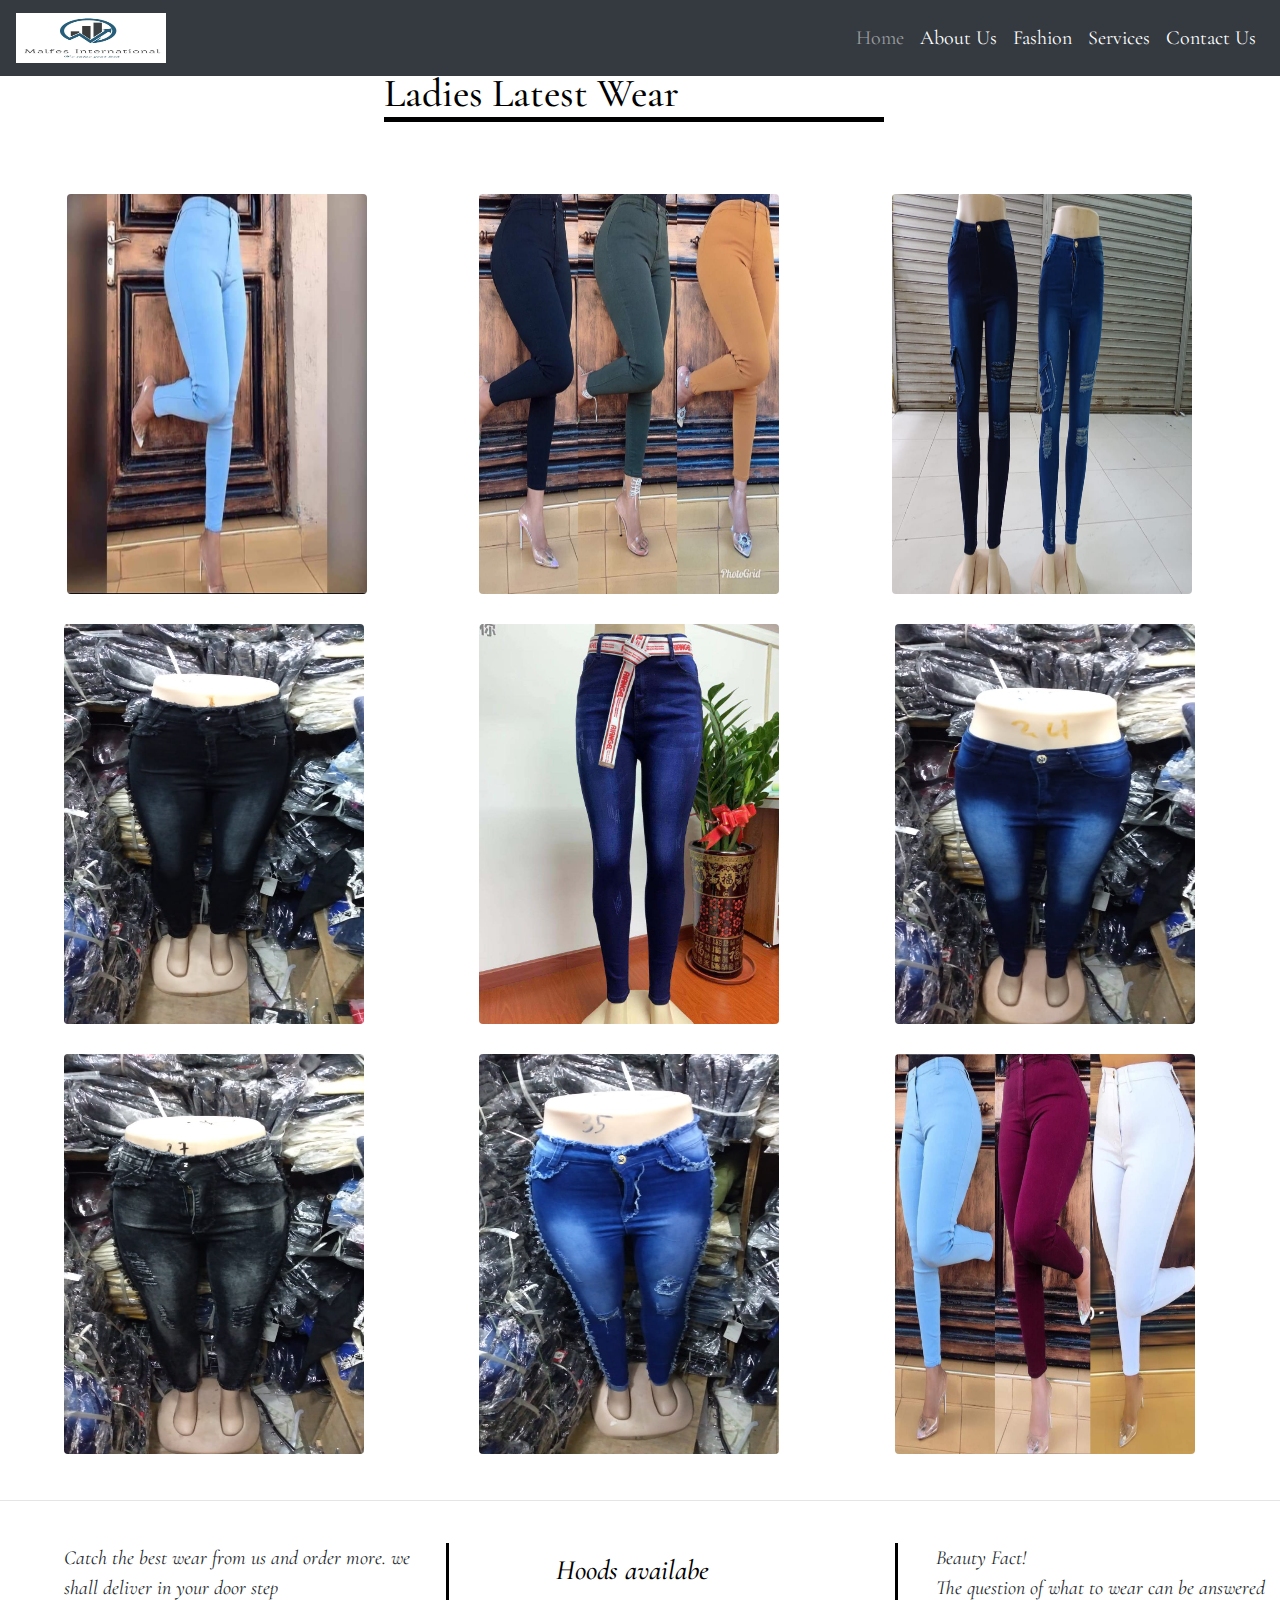
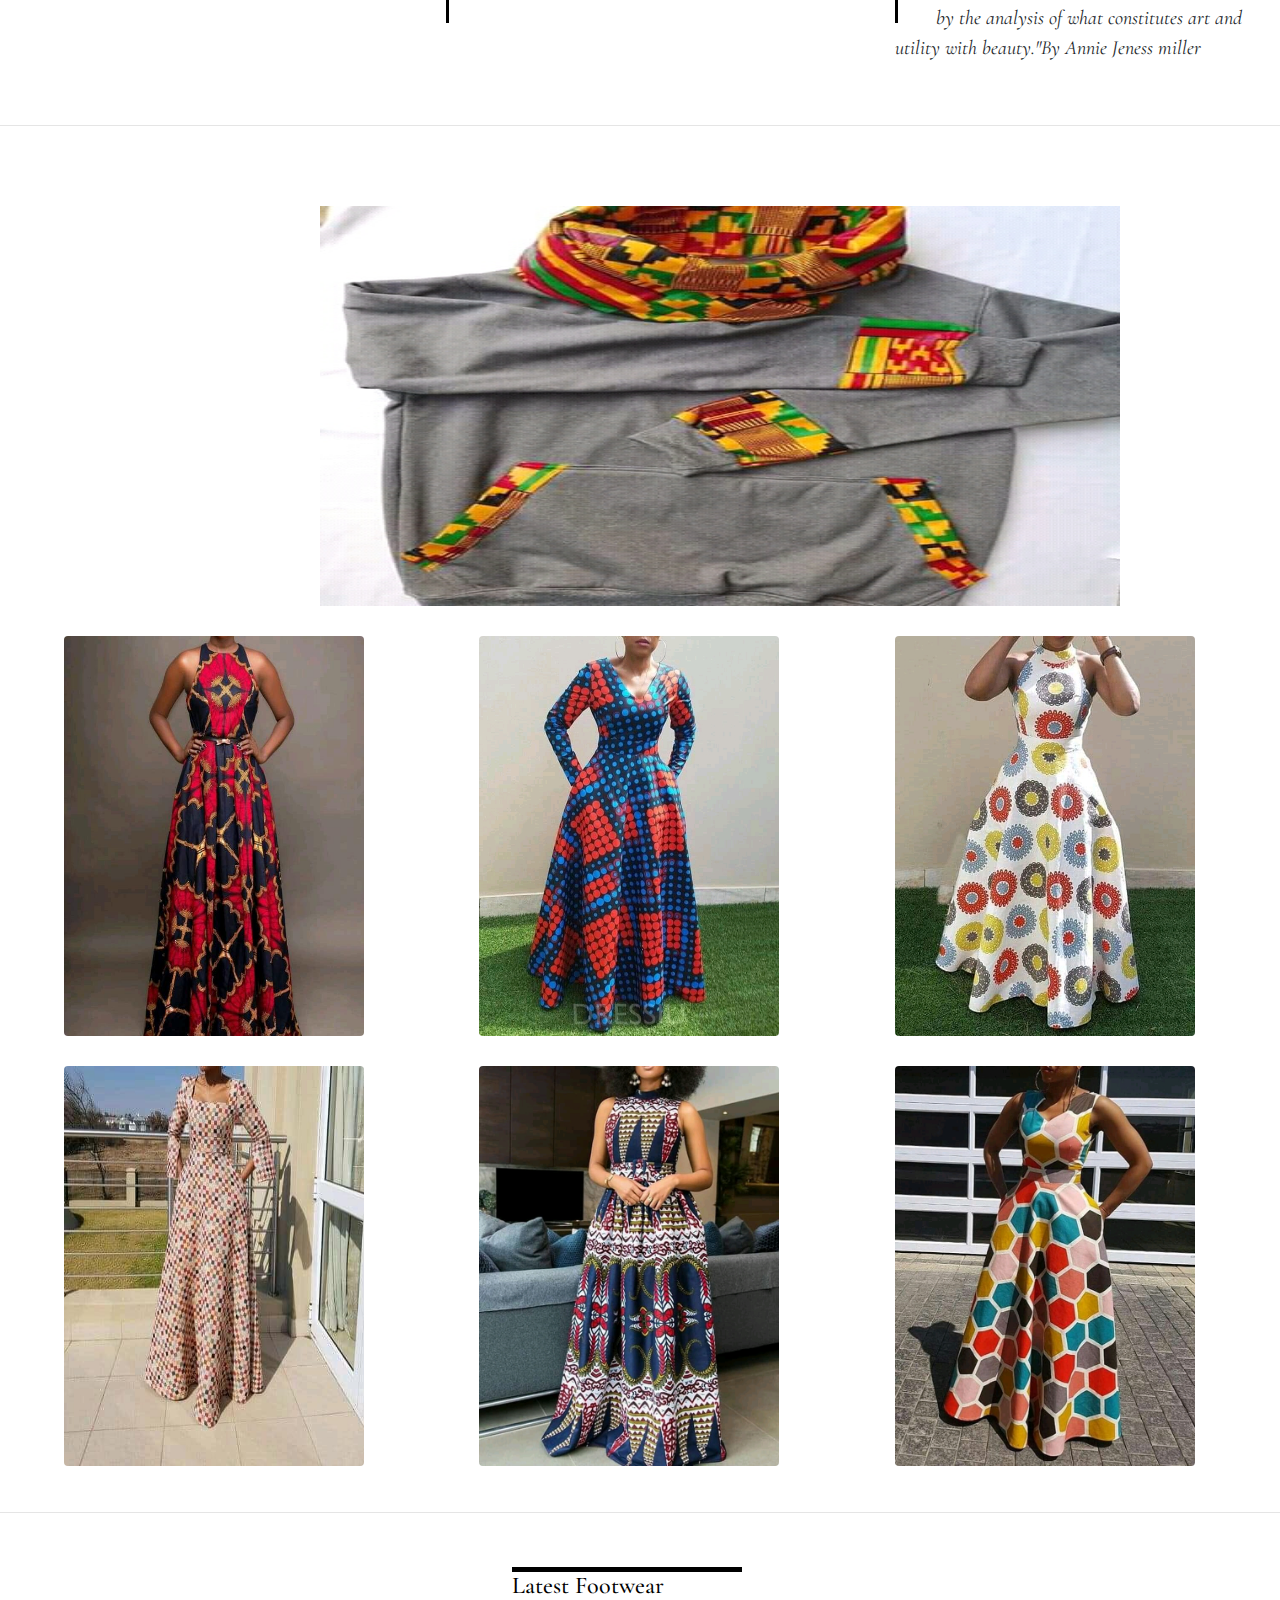
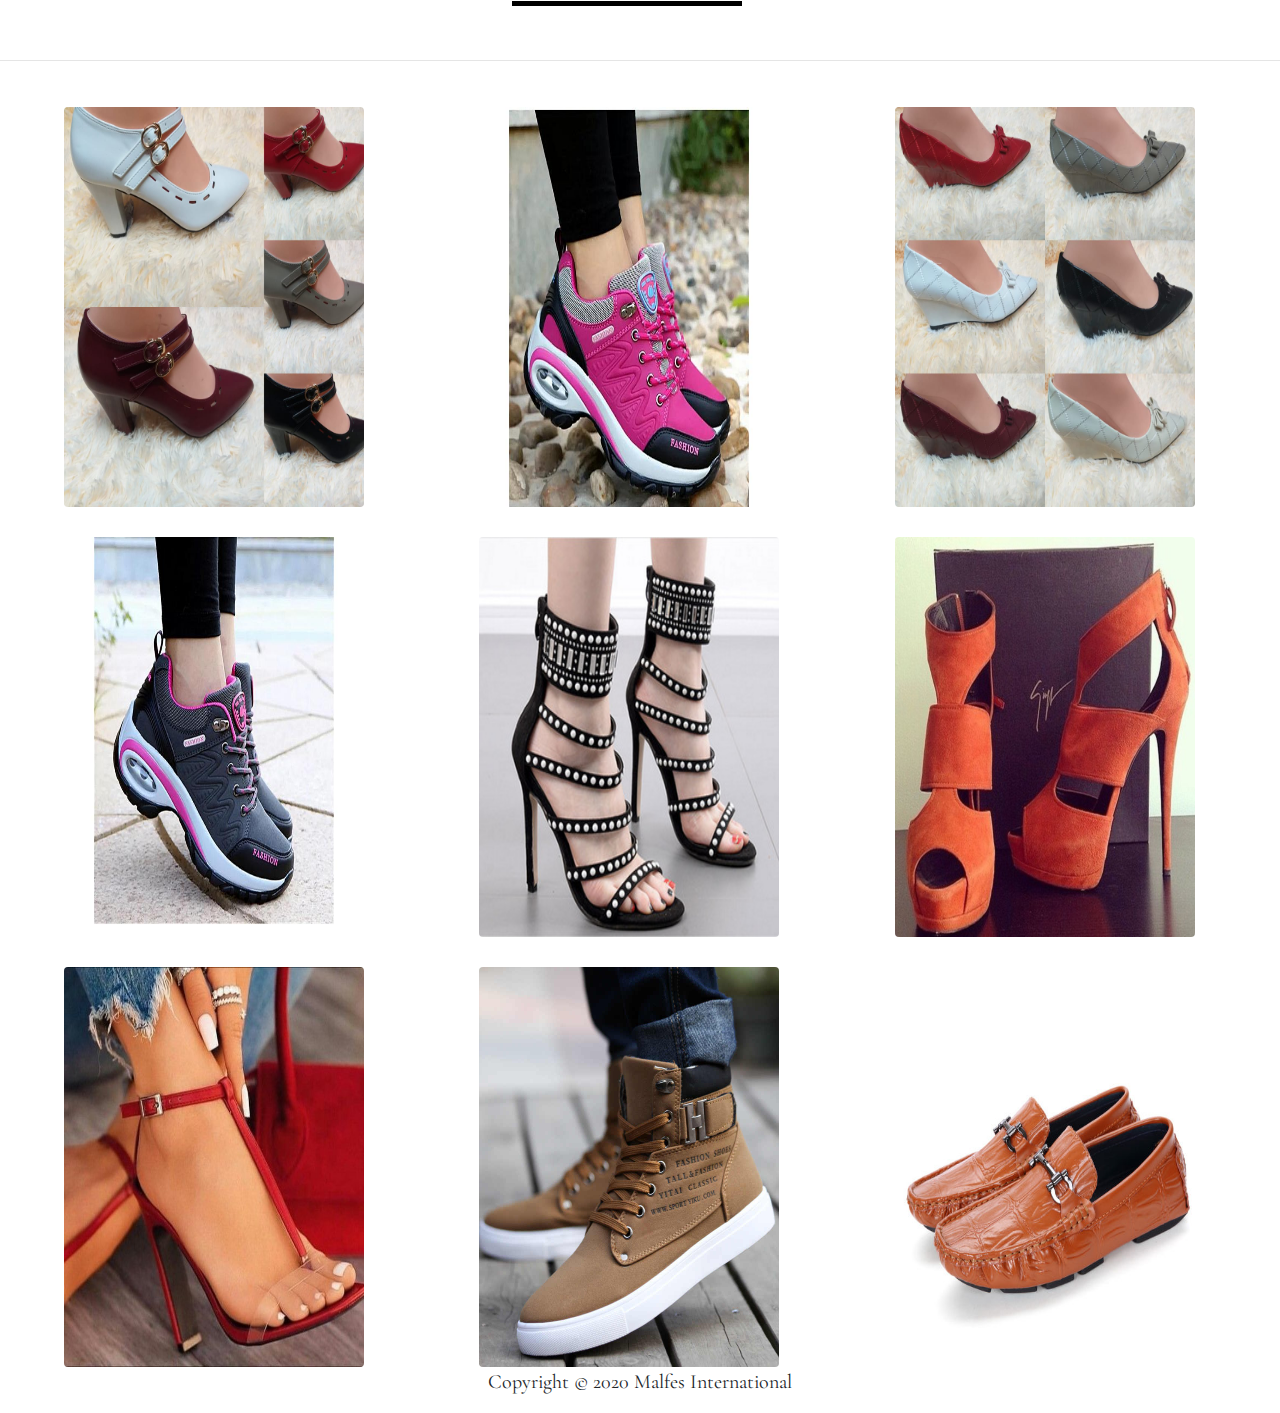
==== fashion.html @ bee65e76 "add all files" ====
<!DOCTYPE html>
<html lang="en">
<head>
    <meta charset="UTF-8">
    <meta name="viewport" content="width=device-width, initial-scale=1.0">
    <title>Fashion</title>
    <link rel="stylesheet" href="https://maxcdn.bootstrapcdn.com/bootstrap/4.5.0/css/bootstrap.min.css">
    <script src="https://ajax.googleapis.com/ajax/libs/jquery/3.5.1/jquery.min.js"></script>
    <script src="https://cdnjs.cloudflare.com/ajax/libs/popper.js/1.16.0/umd/popper.min.js"></script>
    <script src="https://maxcdn.bootstrapcdn.com/bootstrap/4.5.0/js/bootstrap.min.js"></script>
    <link href="CSS/fashion.css" rel="stylesheet" type="text/css">
    <link src="./Varta.Bold.ttf">

</head>
<body>
    <header>
        <div>
          <div>
              <nav class="navbar navbar-expand-sm bg-dark navbar-dark fixed-top ">
                <div>
                  <a class="navbar-brand center" href="#">
                    <img class="logo" src="images/maggylogo.jpg" alt="">
                  </a>
                </div>
              
                <button class="navbar-toggler" type="button" data-toggle="collapse" data-target="#collapsibleNavbar">
                  <span class="navbar-toggler-icon"></span>
                </button>
                <div class="collapse navbar-collapse links" id="collapsibleNavbar">
                  <ul class="navbar-nav ml-auto">
                    <li class="nav-item">
                      <a class="nav-link" href="index.html">Home</a>
                    </li>
                    <li class="nav-item">
                      <a class="nav-link text-white ml-auto" href="About.html">About Us</a>
                    </li>    
                    <li class="nav-item">
                        <a class="nav-link text-white" href="fashion.html">Fashion</a>
                      </li>
                      <li class="nav-item">
                        <a class="nav-link text-white" href="services.html">Services</a>
                      </li>
                      <li class="nav-item">
                        <a class="nav-link text-white" href="contact-us.html">Contact Us</a>
                      </li>
                  </ul>
                </div>  
              </nav>
    </header>
   
    <h1 class="title">Ladies Latest Wear</h1>
<div class="images">
    <div class="row" id="heading">
    <div class="col-md-4">
        
        <img src="images/new/trou1.jpg" class="rounded"width="300px" height="400px" id="blue"><br>
        </div>
        <div class="col-md-4">
            <img src="images/new/trou2.jpg" class="rounded" width="300px" height="400px" id="topmen"><br>
        </div>
    <div class="col-md-4">
         <img src="images/new/Trou3.jpg" class="rounded" width="300px" height="400px" id="move2"><br>
    </div>
    </div>
    </div>
<br><div class="row" id="century">
    <div class="col-md-4 pic1">
        <img src="images/new/trou10.jpg" class="rounded"width="300px" height="400px" id="pic1">
        <p id="pic1-p">A call for Reform dress had begun in the mid 19th century, as men and women argued that the amount of women’s underclothing, the constrictive corset, and the sheer weight of women’s clothes were all harmful to women’s health.<br> 
        Aesthetic or artistic dress was sparked by influential artists and designers .<br>
        Paintings increased the popularity of the style, at first within the art community, and then more widely.</p>
    </div>
    <div class="col-md-4 pic2">
        <img src="images/new/trou5.jpg"class="rounded" width="300px"height="400px" id="pic2">
        <p id="pic2-p">The fashionable silhouette of the 1830s was created by a series of undergarments .<br>
        In addition to the requisite long, tightly-laced corset, the giant leg-o-mutton sleeves also <br>
        necessitated support to maintain their shape.</p>
    </div>
    <div class="col-md-4 pic3">
        <img src="images/new/trou6.jpg"class="rounded"width="300px" height="400px" id="pic3">
        <p id="pic3-p">Menswear reflected many of the same influences in womenswear.<br>
        Indeed, the general silhouette of men’s clothing resembled that of women’s. <br>
        Coats nipped in at the waist, their skirts flared, and most notably, sleeves featured a marked fullness t
        hat puffed at the shoulder, echoing the gigot sleeves of female fashions.</p>
    </div>
    </div>
<br><div class="row"id="century">
    <div class="col-md-4 pic4">
        <img src="images/new/trou11.jpg"class="rounded" width="300px" height="400px" id="pic4">
        <p id="pic4-p">During the day, the dress coat and frock coat were worn with trousers, which were usually a lighter color than the coat.<br>
        Trousers were generally narrowly fitted and featured instep straps around the foot to maintain a firm line; a fashionable choice.</p>
    </div>
    <div class="col-md-4 pic5">
        <img src="images/new/trou8.jpg" class="rounded"width="300px" height="400px" id="pic5">
        <p id="pic5-p">Boys remained in dresses, like their sisters, with white drawers underneath until about age three or four,<br>
        when they were breeched, a symbolic act of donning their first trousers. They then entered a transitional phase in which they were still too young for trousers and jackets . <br>
        Instead, from ages three to seven or eight, boys wore tunic-dresses over trousers. These tunics could take many forms, from those much like a man’s frock coat, to loosely-cut versions that were worn with a wide belt.<br>
        By eight years of age, a boy moved into jackets and trousers, and was then considered fully breeched (Callahan).</p>
    </div>
    <div class="col-md-4 pic6">
        <img src="images/new/trou9.jpg"class="rounded" width="300px" height="400px" id="pic6">
        <p id="pic6-p">Fashions for young girls were modeled after adult styles. One of the only distinguishing features was the length of the skirt. During the 1830s, the hemline was calf-length for young girls, lengthening as she aged. Young girls’ dresses were cut<br>
        with low necklines, almost off-the-shoulder and often featured elbow-length sleeves, another element that was unique to childhood </p>
    </div>
    </div>
    <br><hr>
        <div class="head">   
    <div class="row">
    <div class="col-md-4" id="left">
        <p class="paragraph">Catch the best wear from us and order more. we shall deliver in your door step</p>
    </div>
    <div class="col-md-4" >
        <h3 class="title2">Hoods availabe</h3>
    </div>
    <div class="col-md-4" id="right">
        <p class="paragraph">Beauty Fact!<br>The question of what to wear can be answered <br>by the analysis of what constitutes art and utility with beauty."<cite>By Annie Jeness miller</cite></p>
    </div>
    </div>
    </div>
    <br><hr>   
    <div class="slideshow-container">
        <img  class="slides" src="images/new/hood1.jpg" width="800px" height="400px">
        <img class="slides" src="images/new/hood2.jpg" width="800px" height="400px">
        <img class="slides" src="images/new/hood3.jpg" width="800px" height="400px">
        <img class="slides" src="images/new/hood4.jpg" width="800px" height="400px">
        <img class="slides" src="images/new/hood5.jpg" width="800px" height="400px">
    </div>
<br><div class="row" id="century">
        <div class="col-md-4 pic7">
        <img src="images/new/dress1.jpg"class="rounded" width="300px" height="400px" id="pic7">
        <p id="pic7-p">women chose this outfit intended to serve as serviceable, neat daywear.<br>
        Made of the best material you can ever have. Please don't afford to fail to get one bacause it will be a big lose to you</p>
    </div>
    <div class="col-md-4 pic8">
        <img src="images/new/dress2.jpg" class="rounded"width="300px" height="400px" id="pic8">
        <p id="pic8-p">women chose this outfit intended to serve as serviceable, neat daywear.<br>
            Made of the best material you can ever have. Please don't afford to fail to get one bacause it will be a big lose to you</p>
    </div>
    <div class="col-md-4 pic9">
        <img src="images/new/dress3.jpg" class="rounded"width="300px" height="400px" id="pic9">
        <p id="pic9-p">women chose this outfit intended to serve as serviceable, neat daywear.<br>
            Made of the best material you can ever have. Please don't afford to fail to get one bacause it will be a big lose to you</p>
    </div>
</div>
<br><div class="row" id="century">
    <div class="col-md-4 pic10">
        <img src="images/new/dress4.jpg" class="rounded"width="300px" height="400px" id="pic10">
        <p id="pic10-p">women chose this outfit intended to serve as serviceable, neat daywear.<br>
            Made of the best material you can ever have. Please don't afford to fail to get one bacause it will be a big lose to you</p>
    </div>
    <div class="col-md-4 pic11">
        <img src="images/new/dress5.jpg"class="rounded" width="300px" height="400px" id="pic11">
        <p id="pic11-p">women chose this outfit intended to serve as serviceable, neat daywear.<br>
        Soft-front shirts were introduced during this period but they  became widespread in the 1920s.<br></p>
    </div>
    <div class="col-md-4 pic12">
        <img src="images/new/dress6.jpg"class="rounded" width="300px" height="400px" id="pic12">
        <p id="pic12-p">women chose this outfit intended to serve as serviceable, neat daywear.<br>
            Made of the best material you can ever have. Please don't afford to fail to get one bacause it will be a big lose to you</p>
    </div>
</div>
    <br><hr>
        <h4 class="title3">Latest Footwear</h4>
    <br><hr>
<br><div class="row" id="twenties">
        <div class="col-md-4 twenties">
        <img src="images/new/shoe1.jpg" class="rounded"width="300px" height="400px"id="slide1">
        <p id="slide1-p">Best shoes u can have<br>
        Descriptions and price</p>
    </div>
    <div class="col-md-4 slide">
        <img src="images/new/shoe2.jpg" class="rounded"width="300px" height="400px" id="slide2">
        <p id="slide2-p">Best shoes u can have<br>
            Descriptions and price</p>
    </div>
    <div class="col-md-4 slider">
        <img src="images/new/shoe3.jpg"  class="rounded"width="300px" height="400px" id="slide3">
        <p id="slide3-p">Best shoes u can have.</p>
    </div>
</div>
<br><div class="row" id="twenties2">
    <div class="col-md-4 men1">
        <img src="images/new/shoe4.jpg"class="rounded" width="300px" height="400px" id="men1">
        <p id="men1-p">Best shoes u can have<br>
            Descriptions and price</p>
    </div>
    <div class="col-md-4 men2">
        <img src="images/new/2.jpg"class="rounded" width="300px" height="400px" id="men2">
        <p id="men2-p">Best shoes u can have<br>
            Descriptions and price</p>
    </div>
    <div class="col-md-4 men3">
        <img src="images/new/3.jpg" class="rounded"width="300px" height="400px" id="men3" >
        <p id="men3-p">Best shoes u can have<br>
            Descriptions and price</p>
    </div>
</div>
<br><div class="row" id="twenties3">
    <div class="col-md-4 kid1">
        <img src="images/new/4.jpg"class="rounded"width="300px" height="400px" id="kid1">
        <p id="kid1-p">Best shoes u can have<br>
            Descriptions and price</p>
    </div>
        <div class="col-md-4 kid2">
                <img src="images/new/12.jpg"class="rounded"width="300px" height="400px" id="kid2">
                <p id="kid2-p">Best shoes u can have</p>
            </div>
            <div class="col-md-4 kid3">
                <img src="images/new/14.jpg"class="rounded" width="300px" height="400px" id="kid3">
                <p id="kid3-p">Best shoes u can have</p>
            </div>
        </div>
        <div class="footer">
             
            <div class=" text-center">
                <p class=copyright>Copyright &copy; 2020 Malfes International</p>
            </div>
        </div>
        
       
        
    
        
        

   <script src="JS/jquery-3.5.1.js"></script> 
  <script src="JS/fashion.js"></script>  
</body>
</html>
---- CSS/fashion.css ----
@import url('https://fonts.googleapis.com/css2?family=Cormorant+Garamond:ital,wght@1,300&display=swap');

body{
    margin:0%;
    padding:0%;
    background-color:white;
    font-family: 'Cormorant Garamond', serif;
    font-size:20px;
    
}
.logo{
    height: 50px;
    width: 150px;
   
  }
/* @media screen and (max-width: 480px) {
    body {
      position:center;
      padding-left:25%;
      padding-right:15%;
      
    }
  }
   */
.title::after{
    content:"";
    background:black;
    height:5px;
    width:500px;
    padding-left:30%;
    display:block;
    transform:translateX();
}
.title::before{
    content:"";
    background:black;
    height:5px;
    width:500px;
    padding-left:30%;
    display:block;
    transform:translateX();
}
.slides{
    display:none;
}
.slideshow-container{
    padding-left:25%;
    padding-right: 25%;
    width:100%;
    padding-top:5%;
}

h1{
    color:black;
    font-style:bold;
    padding-left:30%;
    padding-top:5%;
}
#heading{
    
    color:black;
}
.images{
    padding-top:5%;
    padding-left:3px;
    padding-right:3px;
}
 .head{
     padding-top:2%;
    padding-left:5%;                   
    padding-right:3; 
    font-style:italic;                  
} 
.title2{
    padding-left:20%;
}
.left{
    padding-left:40%;
}
#left::before{
    content:"";
    border-left: solid black;
    height:80px;
    float:right;
    position:top;
    display:block;
    margin-left:2%;
}
#right::before{
    content:"";
    border-left: solid black;
    height:80px;
    float:left;
    position:top;
    display:block;
    margin-right:10%;
}

.hr{
          padding-top:5%;
      }
      
      .title3::after{
        content:"";
        background:black;
        height:5px;
        width:50px;
        padding-left:30%;
        display:block;
        transform:translateX();
    }
    .title3::before{
        content:"";
        background:black;
        height:5px;
        width:50px;
        padding-left:30%;
        display:block;
        transform:translateX();
    }

h3{
    color:black;
    font-style:bold;
    padding-left:40%;
    padding-top:3%;
}

#pic1-p,#pic2-p,#pic3-p,#pic4-p,#pic5-p,#pic6-p,#pic7-p,#pic8-p,#pic9-p,#pic10-p,#pic11-p,#pic12-p{
    font-size:12px;
      display:none;  
}

h4{
    color:black;
    font-style:bold;
    padding-left:30%;
    padding-top:5%;
}
#heading{
    
    color:black;
}
.images{
    padding-top:5%;
    padding-left:3px;
    padding-right:3px;
}
 .head{
     padding-top:2%;
    padding-left:5%;                   
    padding-right:3; 
    font-style:italic;                  
} 
.title2{
    padding-left:20%;
}
.left{
    padding-left:40%;
    padding-top:3%;
}
#slide1-p,#slide2-p, #slide3-p{
    display:none;
    font-size:12px;
}
#men1-p,#men2-p,#men3-p{
    display:none;
    font-size:12px;
}
#kid1-p,#kid2-p,#kid3-p{
    display:none;
    font-size:12px;
}
#left::before{
    content:"";
    border-left: solid black;
    height:80px;
    float:right;
    position:top;
    display:block;
    margin-left:2%;
}
#right::before{
    content:"";
    border-left: solid black;
    height:80px;
    float:left;
    position:top;
    display:block;
    margin-right:10%;
}

.hr{
          padding-top:5%;
      }
      
      .title3::after{
        content:"";
        background:black;
        height:5px;
        width:50px;
        padding-left:30%;
        display:block;
        transform:translateX();
    }
    .title3::before{
        content:"";
        background:black;
        height:5px;
        width:50px;
        padding-left:30%;
        display:block;
        transform:translateX();
    }

h3{
    color:black;
    font-style:bold;
    padding-left:40%;
    padding-top:3%;
}

#pic1-p,#pic2-p,#pic3-p,#pic4-p,#pic5-p,#pic6-p,#pic7-p,#pic8-p,#pic9-p,#pic10-p,#pic11-p,#pic12-p{
    font-size:12px;
      display:none;  
}

h4{
    color:black;
    font-style:bold;
    padding-left:40%;
    padding-top:3%;
}
#slide1-p,#slide2-p, #slide3-p{
    display:none;
    font-size:12px;
}
#men1-p,#men2-p,#men3-p{
    display:none;
    font-size:12px;
}
#kid1-p,#kid2-p,#kid3-p{
    display:none;
    font-size:12px;
}
#twenties,#twenties2,#twenties3,#century{
    padding-left:5%;

}
#heading{
    padding-left:5%;
    padding-right:2px;
    border-radius:5px;
}
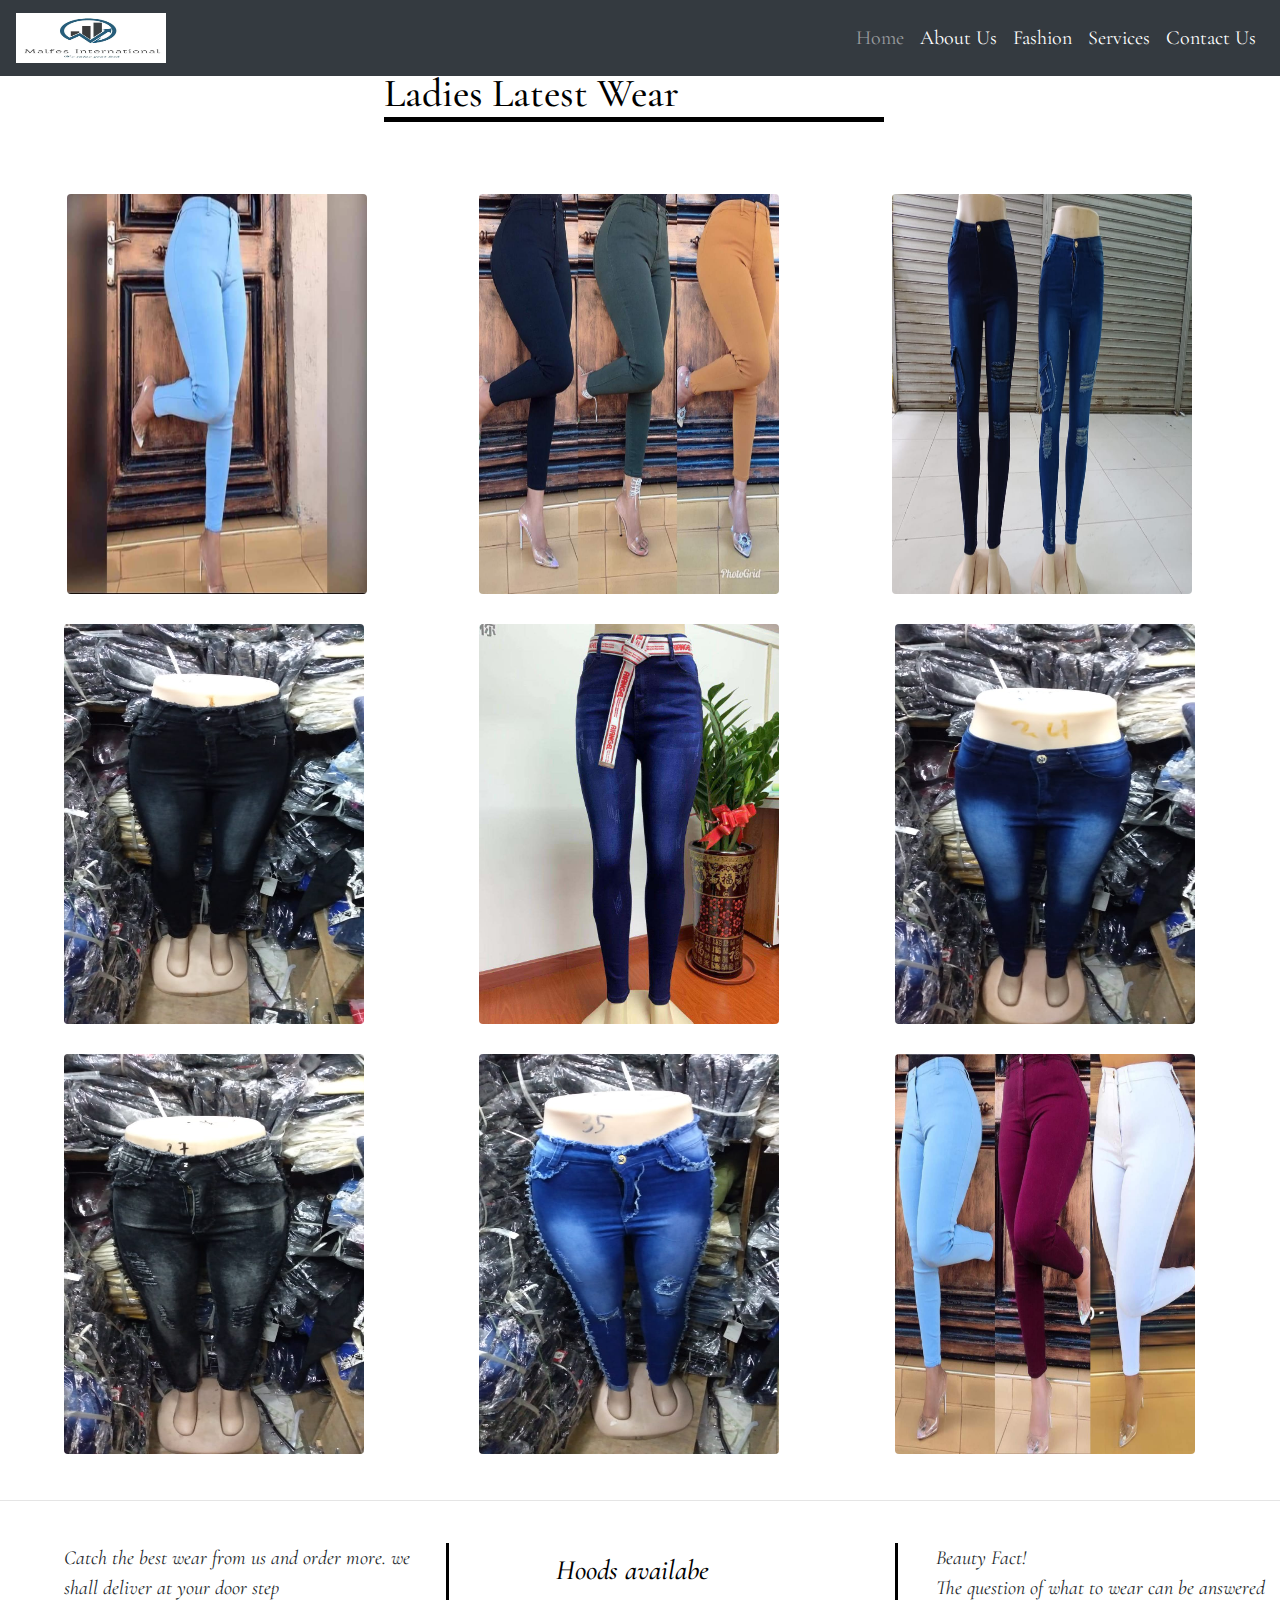
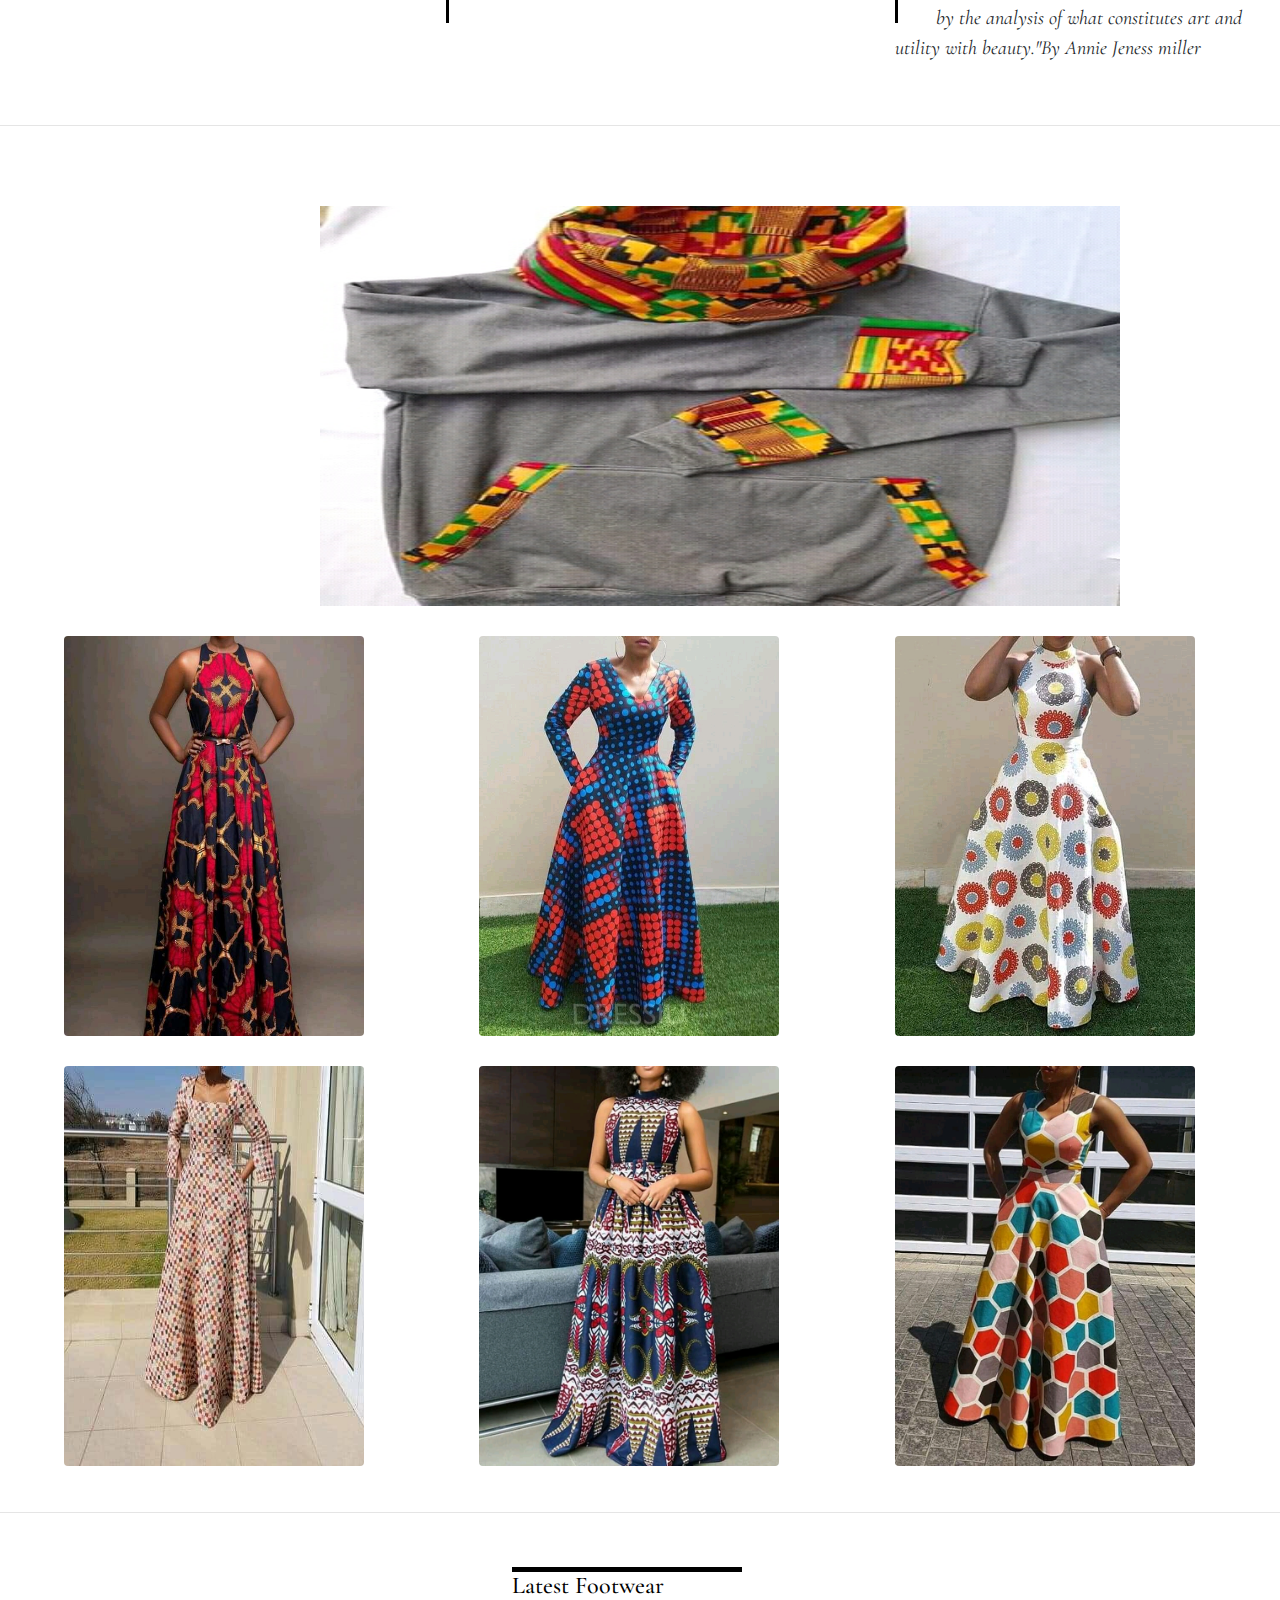
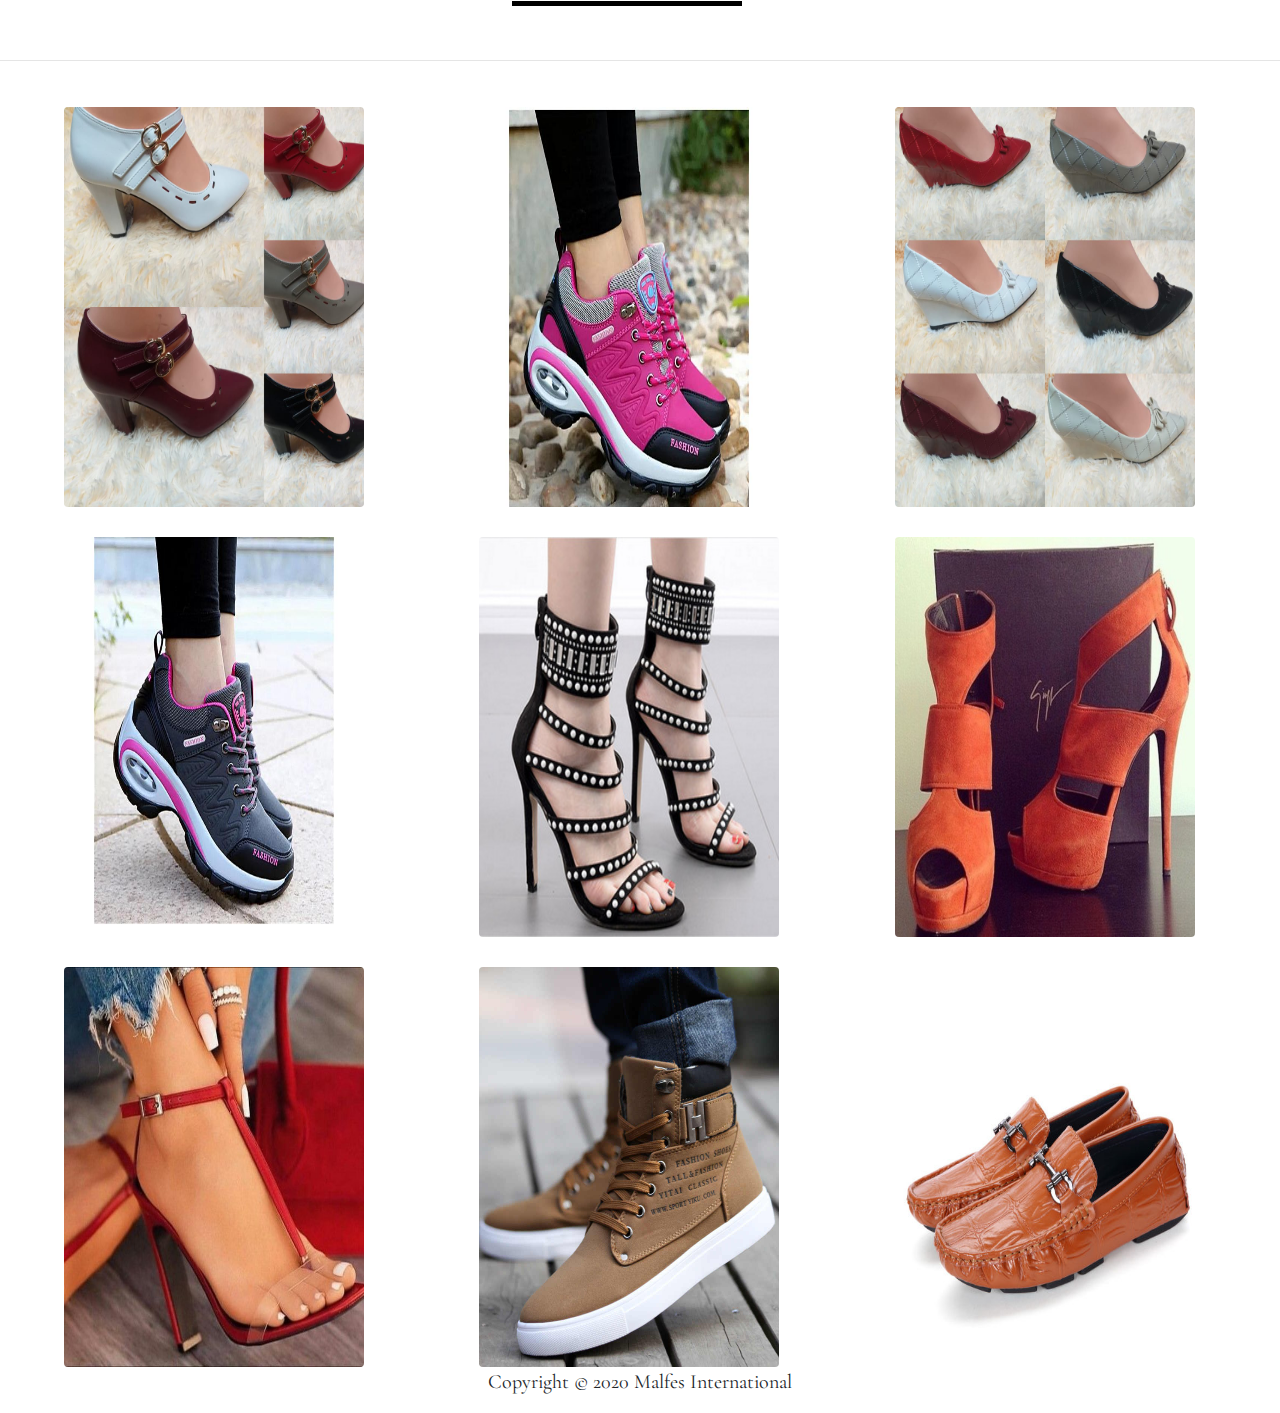
==== commit 10928667: "yes" ====
--- a/fashion.html
+++ b/fashion.html
@@ -19,7 +19,7 @@
               <nav class="navbar navbar-expand-sm bg-dark navbar-dark fixed-top ">
                 <div>
                   <a class="navbar-brand center" href="#">
-                    <img class="logo" src="images/maggylogo.jpg" alt="">
+                    <img class="logo" src="images/maggylogo.jpg" alt=" ">
                   </a>
                 </div>
               
@@ -107,7 +107,7 @@
         <div class="head">   
     <div class="row">
     <div class="col-md-4" id="left">
-        <p class="paragraph">Catch the best wear from us and order more. we shall deliver in your door step</p>
+        <p class="paragraph">Catch the best wear from us and order more. we shall deliver at your door step</p>
     </div>
     <div class="col-md-4" >
         <h3 class="title2">Hoods availabe</h3>
